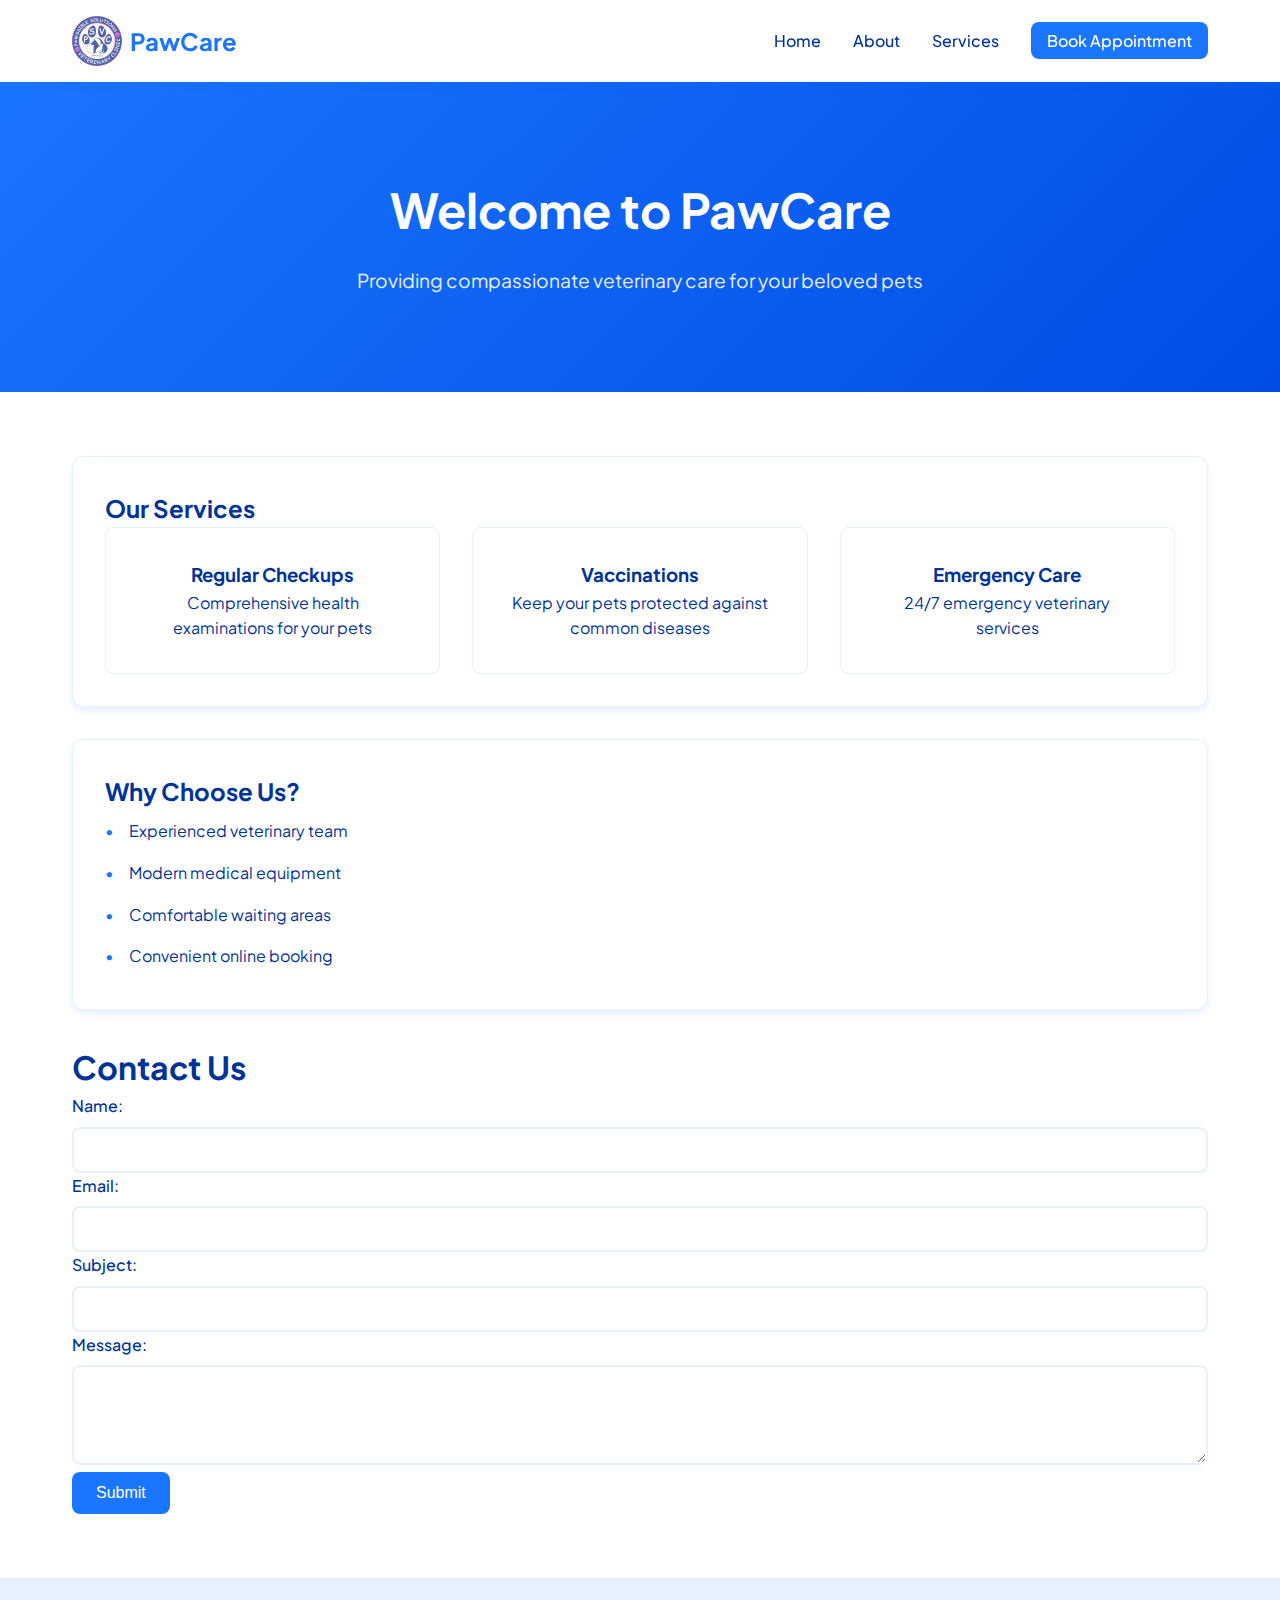
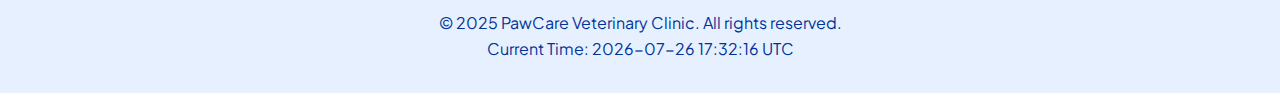
==== index.html @ 21b1ee3c "message" ====
<!DOCTYPE html>
<html lang="en">
<head>
    <meta charset="UTF-8">
    <meta name="viewport" content="width=device-width, initial-scale=1.0">
    <title>PawCare Veterinary Clinic</title>
    <link rel="stylesheet" href="css/styles.css">
    <link href="https://fonts.googleapis.com/css2?family=Plus+Jakarta+Sans:wght@400;500;700&display=swap" rel="stylesheet">
</head>
<body>
    <header>
        <nav>
            <div class="logo">
                <img src="images/logo.png" alt="PawCare Logo">
                PawCare
            </div>
            <ul>
                <li><a href="index.html">Home</a></li>
                <li><a href="about.html">About</a></li>
                <li><a href="services.html">Services</a></li>
                <li><a href="appointment.html" class="btn-appointment">Book Appointment</a></li>
            </ul>
        </nav>
    </header>

    <section class="hero">
        <h1>Welcome to PawCare</h1>
        <p>Providing compassionate veterinary care for your beloved pets</p>
    </section>

    <main class="content">
        <div class="card fade-in">
            <h2>Our Services</h2>
            <div class="services-grid">
                <div class="service-item">
                    <h3>Regular Checkups</h3>
                    <p>Comprehensive health examinations for your pets</p>
                </div>
                <div class="service-item">
                    <h3>Vaccinations</h3>
                    <p>Keep your pets protected against common diseases</p>
                </div>
                <div class="service-item">
                    <h3>Emergency Care</h3>
                    <p>24/7 emergency veterinary services</p>
                </div>
            </div>
        </div>

        <div class="card fade-in">
            <h2>Why Choose Us?</h2>
            <ul class="features-list">
                <li>Experienced veterinary team</li>
                <li>Modern medical equipment</li>
                <li>Comfortable waiting areas</li>
                <li>Convenient online booking</li>
            </ul>
        </div>

        <h1>Contact Us</h1>
        <form id="contact-form">
            <label for="name">Name:</label>
            <input type="text" id="name" name="name" required>
            
            <label for="email">Email:</label>
            <input type="email" id="email" name="email" required>
            
            <label for="subject">Subject:</label>
            <input type="text" id="subject" name="subject" required>
            
            <label for="message">Message:</label>
            <textarea id="message" name="message" rows="4" required></textarea>
            
            <button type="submit">Submit</button>
        </form>

    </main>

    <footer>
        <p>&copy; 2025 PawCare Veterinary Clinic. All rights reserved.</p>
        <p>Current Time: <span id="current-time">2025-02-28 05:57:00 UTC</span></p>
    </footer>

    <script src="js/app.js"></script>
    <script>
        document.getElementById('contact-form').addEventListener('submit', function(event) {
            event.preventDefault();
            const formData = new FormData(this);
            fetch('contact.php', {
                method: 'POST',
                body: formData
            })
            .then(response => response.json())
            .then(data => {
                alert(data.message);
                if (data.status === 'success') {
                    document.getElementById('contact-form').reset();
                }
            })
            .catch(error => {
                console.error('Error:', error);
                alert('An error occurred while sending the message.');
            });
        });
    </script>
</body>
</html>
---- css/styles.css ----
:root {
    --primary-blue: #1a75ff;
    --secondary-blue: #004de6;
    --light-blue: #e6f0ff;
    --text-dark: #003399;
    --white: #ffffff;
    --shadow: 0 4px 6px rgba(26, 117, 255, 0.1);
    --transition: all 0.3s ease;
}

* {
    margin: 0;
    padding: 0;
    box-sizing: border-box;
}

body {
    font-family: 'Plus Jakarta Sans', -apple-system, BlinkMacSystemFont, sans-serif;
    line-height: 1.6;
    color: var(--text-dark);
    background-color: var(--white);
}

/* Header Styles */
header {
    background-color: var(--white);
    box-shadow: var(--shadow);
    position: fixed;
    width: 100%;
    top: 0;
    z-index: 1000;
}

nav {
    max-width: 1200px;
    margin: 0 auto;
    padding: 1rem 2rem;
    display: flex;
    justify-content: space-between;
    align-items: center;
}

.logo {
    font-size: 1.5rem;
    font-weight: 700;
    color: var(--primary-blue);
    display: flex;
    align-items: center;
    gap: 0.5rem;
}

.logo img {
    width: 50px; /* Adjust the width as needed */
    height: auto; /* Maintain aspect ratio */
}

nav ul {
    display: flex;
    gap: 2rem;
    list-style: none;
}

nav a {
    text-decoration: none;
    color: var(--text-dark);
    font-weight: 500;
    transition: var(--transition);
}

nav a:hover {
    color: var(--primary-blue);
}

/* Hero Section */
.hero {
    margin-top: 76px;
    background: linear-gradient(135deg, var(--primary-blue), var(--secondary-blue));
    color: var(--white);
    padding: 6rem 2rem;
    text-align: center;
}

.hero h1 {
    font-size: 3rem;
    margin-bottom: 1rem;
    font-weight: 700;
}

.hero p {
    font-size: 1.2rem;
    opacity: 0.9;
    max-width: 600px;
    margin: 0 auto;
}

/* Content Sections */
.content {
    max-width: 1200px;
    margin: 2rem auto;
    padding: 2rem;
}

.card {
    background: var(--white);
    border-radius: 12px;
    padding: 2rem;
    box-shadow: var(--shadow);
    margin-bottom: 2rem;
    border: 1px solid var(--light-blue);
}

/* Form Styles */
.form-group {
    margin-bottom: 1.5rem;
}

label {
    display: block;
    margin-bottom: 0.5rem;
    font-weight: 500;
    color: var(--text-dark);
}

input, textarea, select {
    width: 100%;
    padding: 0.75rem;
    border: 2px solid var(--light-blue);
    border-radius: 8px;
    font-size: 1rem;
    transition: var(--transition);
}

input:focus, textarea:focus, select:focus {
    outline: none;
    border-color: var(--primary-blue);
    box-shadow: 0 0 0 3px rgba(26, 117, 255, 0.1);
}

button {
    background-color: var(--primary-blue);
    color: var(--white);
    border: none;
    padding: 0.75rem 1.5rem;
    border-radius: 8px;
    font-size: 1rem;
    font-weight: 500;
    cursor: pointer;
    transition: var(--transition);
}

button:hover {
    background-color: var(--secondary-blue);
    transform: translateY(-1px);
}

/* Services Grid */
.services-grid {
    display: grid;
    grid-template-columns: repeat(auto-fit, minmax(300px, 1fr));
    gap: 2rem;
}

.service-item {
    background: var(--white);
    padding: 2rem;
    border-radius: 8px;
    text-align: center;
    transition: var(--transition);
    border: 1px solid var(--light-blue);
}

.service-item:hover {
    transform: translateY(-5px);
    box-shadow: var(--shadow);
}

/* Features List */
.features-list {
    list-style: none;
    padding: 0;
}

.features-list li {
    padding: 0.5rem 0;
    position: relative;
    padding-left: 1.5rem;
}

.features-list li:before {
    content: "•";
    color: var(--primary-blue);
    position: absolute;
    left: 0;
}

/* Footer */
footer {
    background-color: var(--light-blue);
    padding: 2rem;
    text-align: center;
    color: var(--text-dark);
}

/* Animations */
@keyframes fadeIn {
    from { opacity: 0; transform: translateY(20px); }
    to { opacity: 1; transform: translateY(0); }
}

.fade-in {
    animation: fadeIn 0.5s ease forwards;
}

/* Responsive Design */
@media (max-width: 768px) {
    nav {
        flex-direction: column;
        gap: 1rem;
    }

    nav ul {
        flex-direction: column;
        text-align: center;
        gap: 1rem;
    }

    .hero h1 {
        font-size: 2rem;
    }
}

/* Button Styles */
.btn-appointment {
    background-color: var(--primary-blue);
    color: var(--white) !important;
    padding: 0.5rem 1rem;
    border-radius: 8px;
}

.btn-appointment:hover {
    background-color: var(--secondary-blue);
    color: var(--white) !important;
}
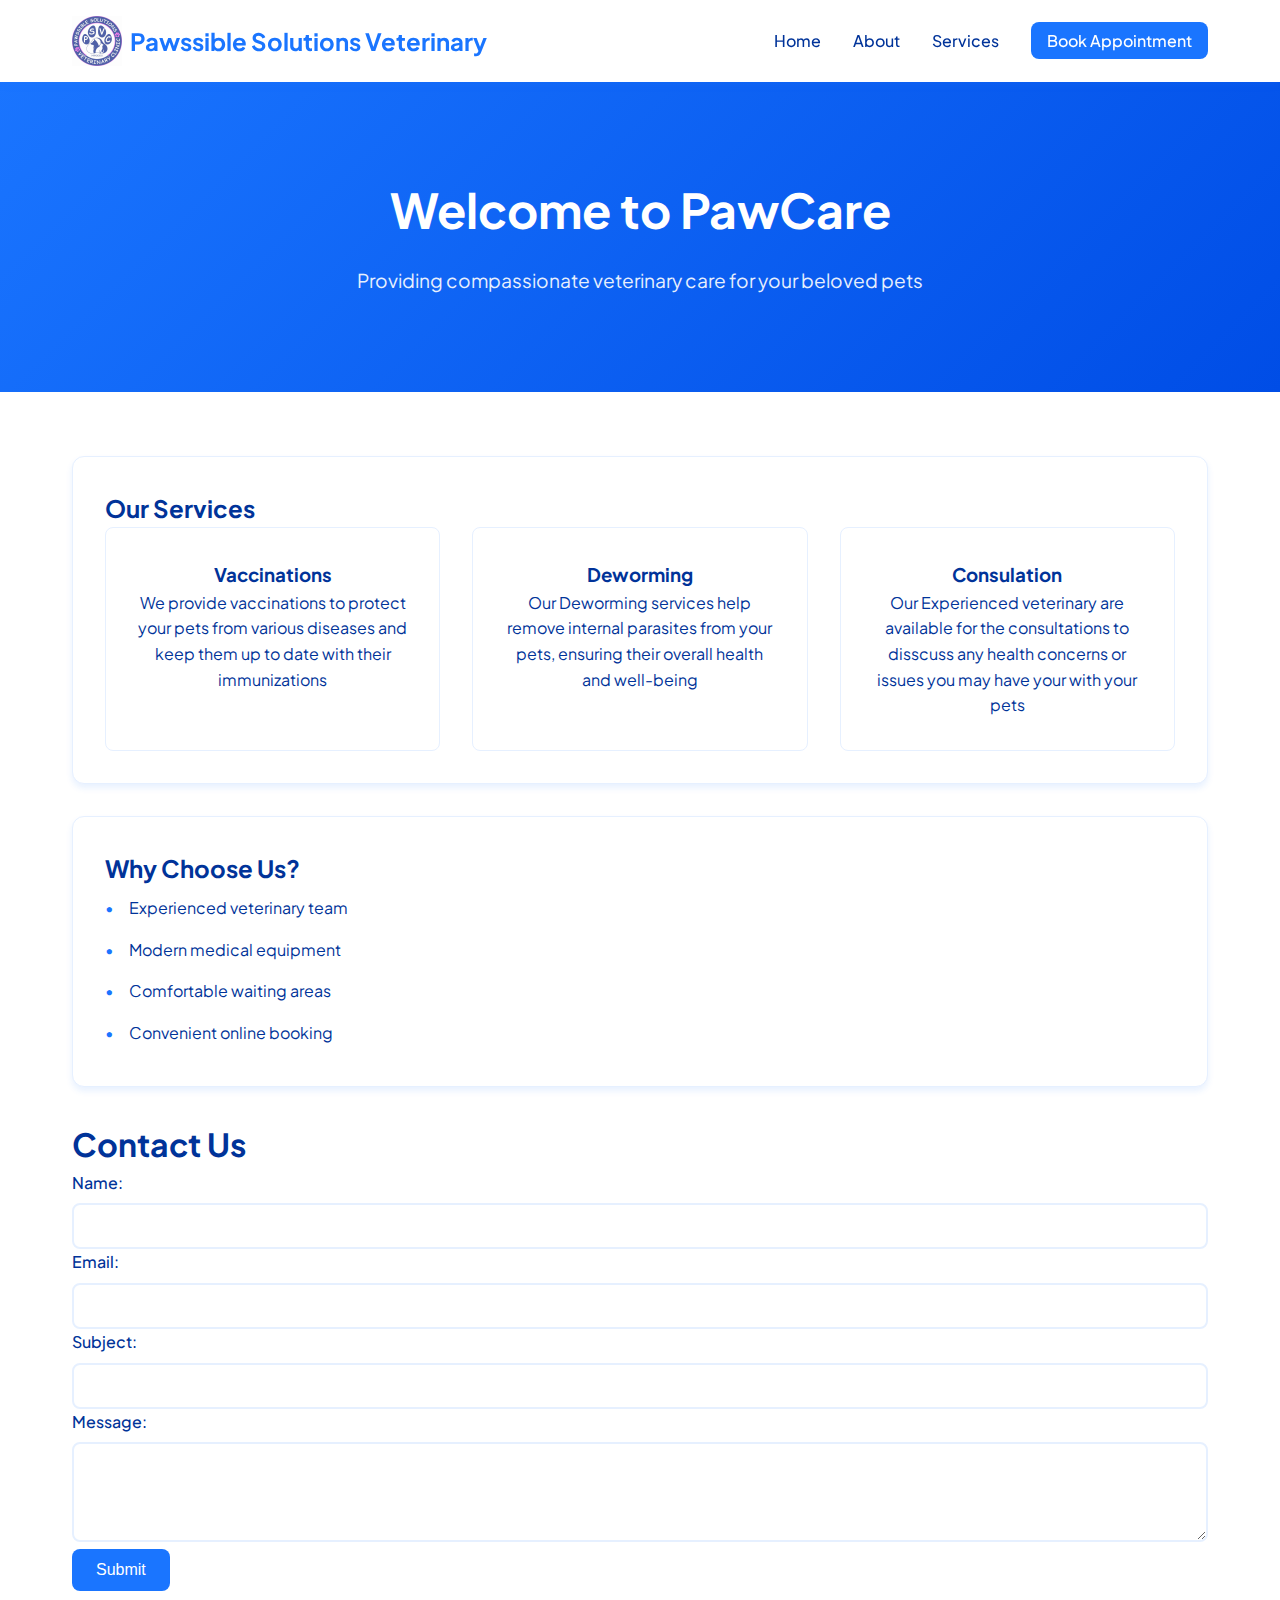
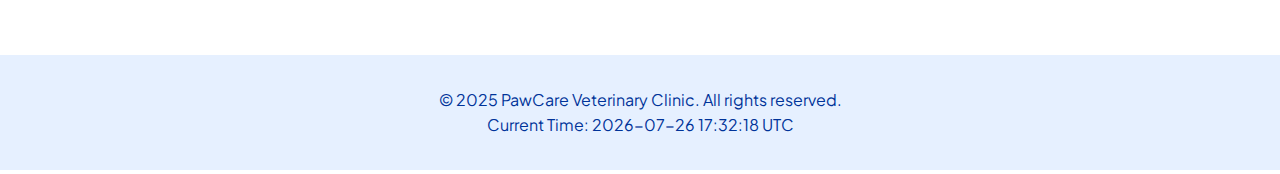
==== commit 149594c1: "Add files via upload" ====
--- a/index.html
+++ b/index.html
@@ -1,107 +1,108 @@
-<!DOCTYPE html>
-<html lang="en">
-<head>
-    <meta charset="UTF-8">
-    <meta name="viewport" content="width=device-width, initial-scale=1.0">
-    <title>PawCare Veterinary Clinic</title>
-    <link rel="stylesheet" href="css/styles.css">
-    <link href="https://fonts.googleapis.com/css2?family=Plus+Jakarta+Sans:wght@400;500;700&display=swap" rel="stylesheet">
-</head>
-<body>
-    <header>
-        <nav>
-            <div class="logo">
-                <img src="images/logo.png" alt="PawCare Logo">
-                PawCare
-            </div>
-            <ul>
-                <li><a href="index.html">Home</a></li>
-                <li><a href="about.html">About</a></li>
-                <li><a href="services.html">Services</a></li>
-                <li><a href="appointment.html" class="btn-appointment">Book Appointment</a></li>
-            </ul>
-        </nav>
-    </header>
-
-    <section class="hero">
-        <h1>Welcome to PawCare</h1>
-        <p>Providing compassionate veterinary care for your beloved pets</p>
-    </section>
-
-    <main class="content">
-        <div class="card fade-in">
-            <h2>Our Services</h2>
-            <div class="services-grid">
-                <div class="service-item">
-                    <h3>Regular Checkups</h3>
-                    <p>Comprehensive health examinations for your pets</p>
-                </div>
-                <div class="service-item">
-                    <h3>Vaccinations</h3>
-                    <p>Keep your pets protected against common diseases</p>
-                </div>
-                <div class="service-item">
-                    <h3>Emergency Care</h3>
-                    <p>24/7 emergency veterinary services</p>
-                </div>
-            </div>
-        </div>
-
-        <div class="card fade-in">
-            <h2>Why Choose Us?</h2>
-            <ul class="features-list">
-                <li>Experienced veterinary team</li>
-                <li>Modern medical equipment</li>
-                <li>Comfortable waiting areas</li>
-                <li>Convenient online booking</li>
-            </ul>
-        </div>
-
-        <h1>Contact Us</h1>
-        <form id="contact-form">
-            <label for="name">Name:</label>
-            <input type="text" id="name" name="name" required>
-            
-            <label for="email">Email:</label>
-            <input type="email" id="email" name="email" required>
-            
-            <label for="subject">Subject:</label>
-            <input type="text" id="subject" name="subject" required>
-            
-            <label for="message">Message:</label>
-            <textarea id="message" name="message" rows="4" required></textarea>
-            
-            <button type="submit">Submit</button>
-        </form>
-
-    </main>
-
-    <footer>
-        <p>&copy; 2025 PawCare Veterinary Clinic. All rights reserved.</p>
-        <p>Current Time: <span id="current-time">2025-02-28 05:57:00 UTC</span></p>
-    </footer>
-
-    <script src="js/app.js"></script>
-    <script>
-        document.getElementById('contact-form').addEventListener('submit', function(event) {
-            event.preventDefault();
-            const formData = new FormData(this);
-            fetch('contact.php', {
-                method: 'POST',
-                body: formData
-            })
-            .then(response => response.json())
-            .then(data => {
-                alert(data.message);
-                if (data.status === 'success') {
-                    document.getElementById('contact-form').reset();
-                }
-            })
-            .catch(error => {
-                console.error('Error:', error);
-                alert('An error occurred while sending the message.');
-            });
-        });
-    </script>
-</body>
+<!DOCTYPE html>
+<html lang="en">
+<head>
+    <meta charset="UTF-8">
+    <meta name="viewport" content="width=device-width, initial-scale=1.0">
+    <title>PSV Clinic</title>
+    <link rel="stylesheet" href="css/styles.css">
+    <link href="https://fonts.googleapis.com/css2?family=Plus+Jakarta+Sans:wght@400;500;700&display=swap" rel="stylesheet">
+</head>
+<body>
+    <iframe src="http://localhost/PawssibleVet/ai/index.php"  style="border: none; width: 450px; height: 800px; position: fixed; bottom: 20px; right: 1px; z-index: 1000;"></iframe>
+    <header>
+        <nav>
+            <div class="logo">
+                <img src="images/logo.png" alt="PawCare Logo">
+                Pawssible Solutions Veterinary 
+            </div>
+            <ul>
+                <li><a href="index.html">Home</a></li>
+                <li><a href="about.html">About</a></li>
+                <li><a href="services.html">Services</a></li>
+                <li><a href="appointment.html" class="btn-appointment">Book Appointment</a></li>
+            </ul>
+        </nav>
+    </header>
+
+    <section class="hero">
+        <h1>Welcome to PawCare</h1>
+        <p>Providing compassionate veterinary care for your beloved pets</p>
+    </section>
+
+    <main class="content">
+        <div class="card fade-in">
+            <h2>Our Services</h2>
+            <div class="services-grid">
+                <div class="service-item">
+                    <h3>Vaccinations</h3>
+                    <p>We provide vaccinations to protect your pets from various diseases and keep them up to date with their immunizations     </p>
+                </div>
+                <div class="service-item">
+                    <h3>Deworming</h3>
+                    <p>Our Deworming services help remove internal parasites from your pets, ensuring their overall health and well-being</p>
+                </div>
+                <div class="service-item">
+                    <h3>Consulation</h3>
+                    <p>Our Experienced veterinary are available for the consultations to disscuss any health concerns or issues you may have your with your pets</p>
+                </div>
+            </div>
+        </div>
+
+        <div class="card fade-in">
+            <h2>Why Choose Us?</h2>
+            <ul class="features-list">
+                <li>Experienced veterinary team</li>
+                <li>Modern medical equipment</li>
+                <li>Comfortable waiting areas</li>
+                <li>Convenient online booking</li>
+            </ul>
+        </div>
+
+        <h1>Contact Us</h1>
+        <form id="contact-form">
+            <label for="name">Name:</label>
+            <input type="text" id="name" name="name" required>
+            
+            <label for="email">Email:</label>
+            <input type="email" id="email" name="email" required>
+            
+            <label for="subject">Subject:</label>
+            <input type="text" id="subject" name="subject" required>
+            
+            <label for="message">Message:</label>
+            <textarea id="message" name="message" rows="4" required></textarea>
+            
+            <button type="submit">Submit</button>
+        </form>
+
+    </main>
+
+    <footer>
+        <p>&copy; 2025 PawCare Veterinary Clinic. All rights reserved.</p>
+        <p>Current Time: <span id="current-time">2025-02-28 05:57:00 UTC</span></p>
+    </footer>
+
+    <script src="js/app.js"></script>
+    <script>
+        document.getElementById('contact-form').addEventListener('submit', function(event) {
+            event.preventDefault();
+            const formData = new FormData(this);
+            fetch('contact.php', {
+                method: 'POST',
+                body: formData
+            })
+            .then(response => response.json())
+            .then(data => {
+                alert(data.message);
+                if (data.status === 'success') {
+                    document.getElementById('contact-form').reset();
+                }
+            })
+            .catch(error => {
+                console.error('Error:', error);
+                alert('An error occurred while sending the message.');
+            });
+        });
+    </script>
+</body>
 </html>--- a/css/styles.css
+++ b/css/styles.css
@@ -1,245 +1,245 @@
-:root {
-    --primary-blue: #1a75ff;
-    --secondary-blue: #004de6;
-    --light-blue: #e6f0ff;
-    --text-dark: #003399;
-    --white: #ffffff;
-    --shadow: 0 4px 6px rgba(26, 117, 255, 0.1);
-    --transition: all 0.3s ease;
-}
-
-* {
-    margin: 0;
-    padding: 0;
-    box-sizing: border-box;
-}
-
-body {
-    font-family: 'Plus Jakarta Sans', -apple-system, BlinkMacSystemFont, sans-serif;
-    line-height: 1.6;
-    color: var(--text-dark);
-    background-color: var(--white);
-}
-
-/* Header Styles */
-header {
-    background-color: var(--white);
-    box-shadow: var(--shadow);
-    position: fixed;
-    width: 100%;
-    top: 0;
-    z-index: 1000;
-}
-
-nav {
-    max-width: 1200px;
-    margin: 0 auto;
-    padding: 1rem 2rem;
-    display: flex;
-    justify-content: space-between;
-    align-items: center;
-}
-
-.logo {
-    font-size: 1.5rem;
-    font-weight: 700;
-    color: var(--primary-blue);
-    display: flex;
-    align-items: center;
-    gap: 0.5rem;
-}
-
-.logo img {
-    width: 50px; /* Adjust the width as needed */
-    height: auto; /* Maintain aspect ratio */
-}
-
-nav ul {
-    display: flex;
-    gap: 2rem;
-    list-style: none;
-}
-
-nav a {
-    text-decoration: none;
-    color: var(--text-dark);
-    font-weight: 500;
-    transition: var(--transition);
-}
-
-nav a:hover {
-    color: var(--primary-blue);
-}
-
-/* Hero Section */
-.hero {
-    margin-top: 76px;
-    background: linear-gradient(135deg, var(--primary-blue), var(--secondary-blue));
-    color: var(--white);
-    padding: 6rem 2rem;
-    text-align: center;
-}
-
-.hero h1 {
-    font-size: 3rem;
-    margin-bottom: 1rem;
-    font-weight: 700;
-}
-
-.hero p {
-    font-size: 1.2rem;
-    opacity: 0.9;
-    max-width: 600px;
-    margin: 0 auto;
-}
-
-/* Content Sections */
-.content {
-    max-width: 1200px;
-    margin: 2rem auto;
-    padding: 2rem;
-}
-
-.card {
-    background: var(--white);
-    border-radius: 12px;
-    padding: 2rem;
-    box-shadow: var(--shadow);
-    margin-bottom: 2rem;
-    border: 1px solid var(--light-blue);
-}
-
-/* Form Styles */
-.form-group {
-    margin-bottom: 1.5rem;
-}
-
-label {
-    display: block;
-    margin-bottom: 0.5rem;
-    font-weight: 500;
-    color: var(--text-dark);
-}
-
-input, textarea, select {
-    width: 100%;
-    padding: 0.75rem;
-    border: 2px solid var(--light-blue);
-    border-radius: 8px;
-    font-size: 1rem;
-    transition: var(--transition);
-}
-
-input:focus, textarea:focus, select:focus {
-    outline: none;
-    border-color: var(--primary-blue);
-    box-shadow: 0 0 0 3px rgba(26, 117, 255, 0.1);
-}
-
-button {
-    background-color: var(--primary-blue);
-    color: var(--white);
-    border: none;
-    padding: 0.75rem 1.5rem;
-    border-radius: 8px;
-    font-size: 1rem;
-    font-weight: 500;
-    cursor: pointer;
-    transition: var(--transition);
-}
-
-button:hover {
-    background-color: var(--secondary-blue);
-    transform: translateY(-1px);
-}
-
-/* Services Grid */
-.services-grid {
-    display: grid;
-    grid-template-columns: repeat(auto-fit, minmax(300px, 1fr));
-    gap: 2rem;
-}
-
-.service-item {
-    background: var(--white);
-    padding: 2rem;
-    border-radius: 8px;
-    text-align: center;
-    transition: var(--transition);
-    border: 1px solid var(--light-blue);
-}
-
-.service-item:hover {
-    transform: translateY(-5px);
-    box-shadow: var(--shadow);
-}
-
-/* Features List */
-.features-list {
-    list-style: none;
-    padding: 0;
-}
-
-.features-list li {
-    padding: 0.5rem 0;
-    position: relative;
-    padding-left: 1.5rem;
-}
-
-.features-list li:before {
-    content: "•";
-    color: var(--primary-blue);
-    position: absolute;
-    left: 0;
-}
-
-/* Footer */
-footer {
-    background-color: var(--light-blue);
-    padding: 2rem;
-    text-align: center;
-    color: var(--text-dark);
-}
-
-/* Animations */
-@keyframes fadeIn {
-    from { opacity: 0; transform: translateY(20px); }
-    to { opacity: 1; transform: translateY(0); }
-}
-
-.fade-in {
-    animation: fadeIn 0.5s ease forwards;
-}
-
-/* Responsive Design */
-@media (max-width: 768px) {
-    nav {
-        flex-direction: column;
-        gap: 1rem;
-    }
-
-    nav ul {
-        flex-direction: column;
-        text-align: center;
-        gap: 1rem;
-    }
-
-    .hero h1 {
-        font-size: 2rem;
-    }
-}
-
-/* Button Styles */
-.btn-appointment {
-    background-color: var(--primary-blue);
-    color: var(--white) !important;
-    padding: 0.5rem 1rem;
-    border-radius: 8px;
-}
-
-.btn-appointment:hover {
-    background-color: var(--secondary-blue);
-    color: var(--white) !important;
-}
-
-
+:root {
+    --primary-blue: #1a75ff;
+    --secondary-blue: #004de6;
+    --light-blue: #e6f0ff;
+    --text-dark: #003399;
+    --white: #ffffff;
+    --shadow: 0 4px 6px rgba(26, 117, 255, 0.1);
+    --transition: all 0.3s ease;
+}
+
+* {
+    margin: 0;
+    padding: 0;
+    box-sizing: border-box;
+}
+
+body {
+    font-family: 'Plus Jakarta Sans', -apple-system, BlinkMacSystemFont, sans-serif;
+    line-height: 1.6;
+    color: var(--text-dark);
+    background-color: var(--white);
+}
+
+/* Header Styles */
+header {
+    background-color: var(--white);
+    box-shadow: var(--shadow);
+    position: fixed;
+    width: 100%;
+    top: 0;
+    z-index: 1000;
+}
+
+nav {
+    max-width: 1200px;
+    margin: 0 auto;
+    padding: 1rem 2rem;
+    display: flex;
+    justify-content: space-between;
+    align-items: center;
+}
+
+.logo {
+    font-size: 1.5rem;
+    font-weight: 700;
+    color: var(--primary-blue);
+    display: flex;
+    align-items: center;
+    gap: 0.5rem;
+}
+
+.logo img {
+    width: 50px; /* Adjust the width as needed */
+    height: auto; /* Maintain aspect ratio */
+}
+
+nav ul {
+    display: flex;
+    gap: 2rem;
+    list-style: none;
+}
+
+nav a {
+    text-decoration: none;
+    color: var(--text-dark);
+    font-weight: 500;
+    transition: var(--transition);
+}
+
+nav a:hover {
+    color: var(--primary-blue);
+}
+
+/* Hero Section */
+.hero {
+    margin-top: 76px;
+    background: linear-gradient(135deg, var(--primary-blue), var(--secondary-blue));
+    color: var(--white);
+    padding: 6rem 2rem;
+    text-align: center;
+}
+
+.hero h1 {
+    font-size: 3rem;
+    margin-bottom: 1rem;
+    font-weight: 700;
+}
+
+.hero p {
+    font-size: 1.2rem;
+    opacity: 0.9;
+    max-width: 600px;
+    margin: 0 auto;
+}
+
+/* Content Sections */
+.content {
+    max-width: 1200px;
+    margin: 2rem auto;
+    padding: 2rem;
+}
+
+.card {
+    background: var(--white);
+    border-radius: 12px;
+    padding: 2rem;
+    box-shadow: var(--shadow);
+    margin-bottom: 2rem;
+    border: 1px solid var(--light-blue);
+}
+
+/* Form Styles */
+.form-group {
+    margin-bottom: 1.5rem;
+}
+
+label {
+    display: block;
+    margin-bottom: 0.5rem;
+    font-weight: 500;
+    color: var(--text-dark);
+}
+
+input, textarea, select {
+    width: 100%;
+    padding: 0.75rem;
+    border: 2px solid var(--light-blue);
+    border-radius: 8px;
+    font-size: 1rem;
+    transition: var(--transition);
+}
+
+input:focus, textarea:focus, select:focus {
+    outline: none;
+    border-color: var(--primary-blue);
+    box-shadow: 0 0 0 3px rgba(26, 117, 255, 0.1);
+}
+
+button {
+    background-color: var(--primary-blue);
+    color: var(--white);
+    border: none;
+    padding: 0.75rem 1.5rem;
+    border-radius: 8px;
+    font-size: 1rem;
+    font-weight: 500;
+    cursor: pointer;
+    transition: var(--transition);
+}
+
+button:hover {
+    background-color: var(--secondary-blue);
+    transform: translateY(-1px);
+}
+
+/* Services Grid */
+.services-grid {
+    display: grid;
+    grid-template-columns: repeat(auto-fit, minmax(300px, 1fr));
+    gap: 2rem;
+}
+
+.service-item {
+    background: var(--white);
+    padding: 2rem;
+    border-radius: 8px;
+    text-align: center;
+    transition: var(--transition);
+    border: 1px solid var(--light-blue);
+}
+
+.service-item:hover {
+    transform: translateY(-5px);
+    box-shadow: var(--shadow);
+}
+
+/* Features List */
+.features-list {
+    list-style: none;
+    padding: 0;
+}
+
+.features-list li {
+    padding: 0.5rem 0;
+    position: relative;
+    padding-left: 1.5rem;
+}
+
+.features-list li:before {
+    content: "•";
+    color: var(--primary-blue);
+    position: absolute;
+    left: 0;
+}
+
+/* Footer */
+footer {
+    background-color: var(--light-blue);
+    padding: 2rem;
+    text-align: center;
+    color: var(--text-dark);
+}
+
+/* Animations */
+@keyframes fadeIn {
+    from { opacity: 0; transform: translateY(20px); }
+    to { opacity: 1; transform: translateY(0); }
+}
+
+.fade-in {
+    animation: fadeIn 0.5s ease forwards;
+}
+
+/* Responsive Design */
+@media (max-width: 768px) {
+    nav {
+        flex-direction: column;
+        gap: 1rem;
+    }
+
+    nav ul {
+        flex-direction: column;
+        text-align: center;
+        gap: 1rem;
+    }
+
+    .hero h1 {
+        font-size: 2rem;
+    }
+}
+
+/* Button Styles */
+.btn-appointment {
+    background-color: var(--primary-blue);
+    color: var(--white) !important;
+    padding: 0.5rem 1rem;
+    border-radius: 8px;
+}
+
+.btn-appointment:hover {
+    background-color: var(--secondary-blue);
+    color: var(--white) !important;
+}
+
+
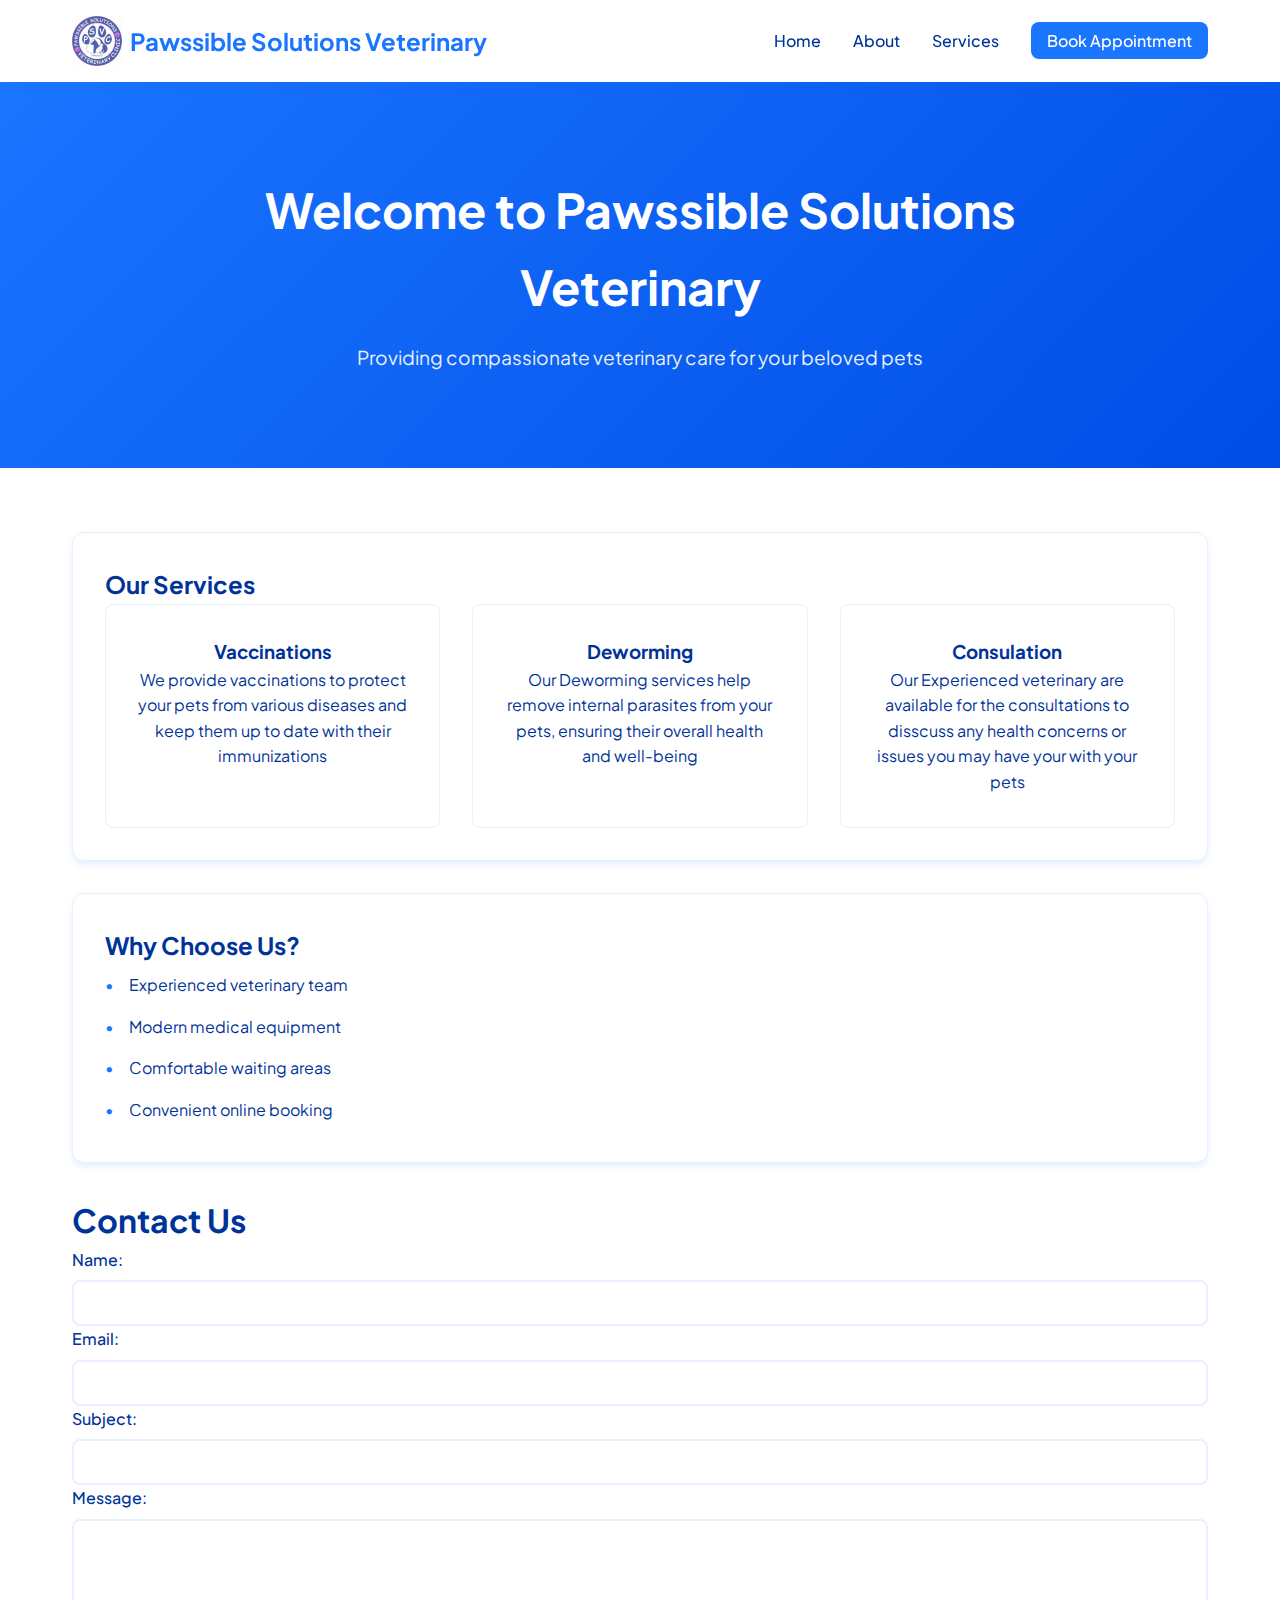
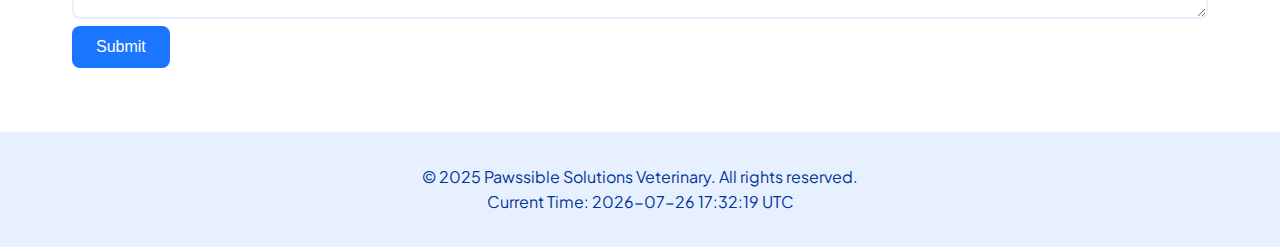
==== commit 33b73efd: "Add files via upload" ====
--- a/index.html
+++ b/index.html
@@ -25,7 +25,8 @@
     </header>
 
     <section class="hero">
-        <h1>Welcome to PawCare</h1>
+        <h1>Welcome to Pawssible Solutions  
+            <br> Veterinary</h1>
         <p>Providing compassionate veterinary care for your beloved pets</p>
     </section>
 
@@ -78,7 +79,7 @@
     </main>
 
     <footer>
-        <p>&copy; 2025 PawCare Veterinary Clinic. All rights reserved.</p>
+        <p>&copy; 2025 Pawssible Solutions Veterinary. All rights reserved.</p>
         <p>Current Time: <span id="current-time">2025-02-28 05:57:00 UTC</span></p>
     </footer>
 
